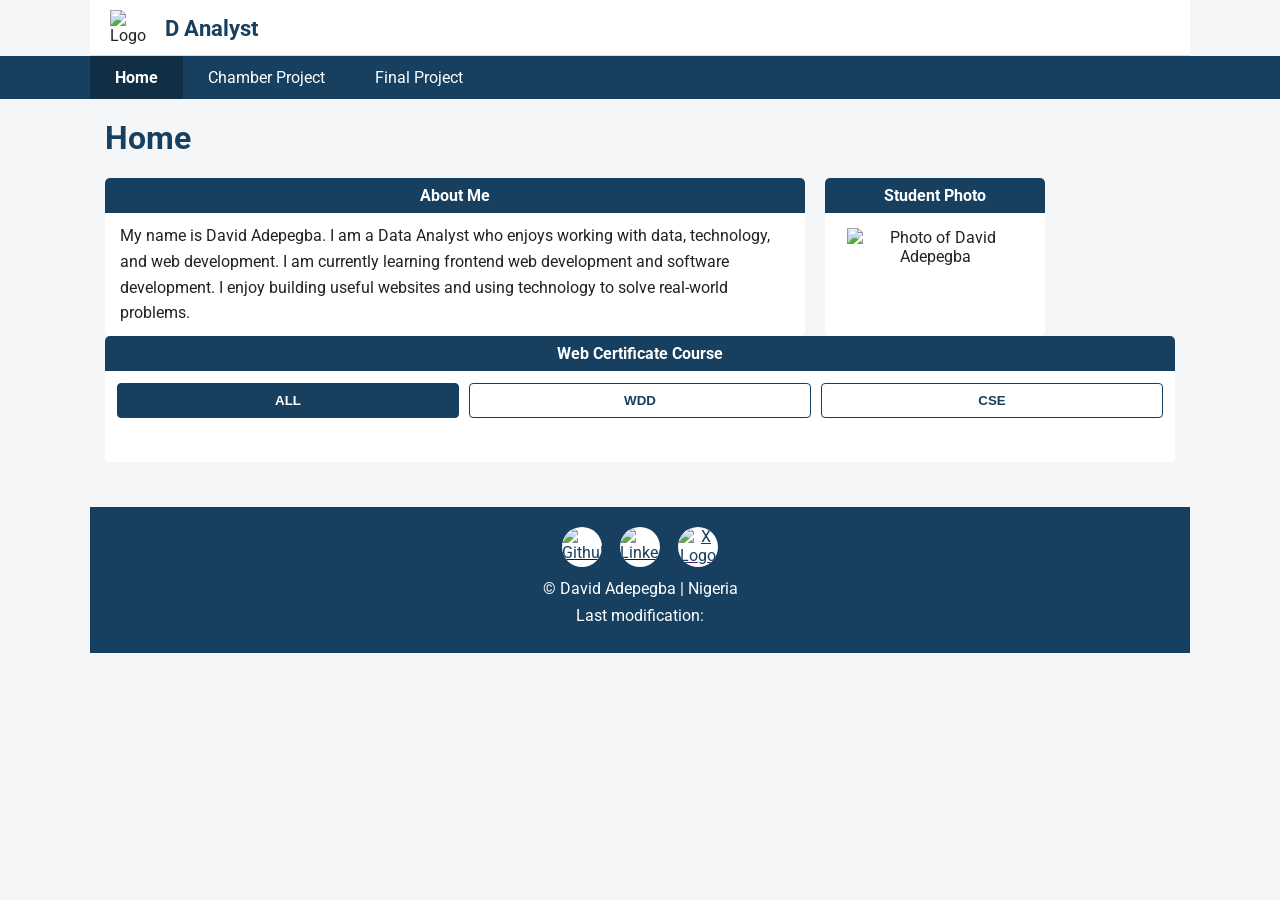
==== index.html @ 02bd88a6 "week 1 task" ====
<!DOCTYPE html>
<html lang="en">

<head>
    <meta charset="UTF-8">

    <meta name="viewport" content="width=device-width, initial-scale=1.0">

    <meta name="author" content="David Adepegba">

    <meta name="description"
        content="This assignment demonstrates your prerequisite knowledge by applying HTML, CSS, and JavaScript to the design and development of your course home page.">

    <title>David Adepegaba | Course Home page</title>

    <link href="https://fonts.googleapis.com/css2?family=Roboto:wght@400;500;700&display=swap" rel="stylesheet">


    <link rel="stylesheet" href="styles/base.css">

    <script src="scripts/navigation.js" defer></script>
</head>

<body>
    <header>

        <img src="images/logo.svg" alt="Logo">
        <span>D Analyst</span>
        <button id="ham-btn" class="hamburger"></button>

    </header>

    <nav id="nav-bar" class="navigation">
        <ul>
            <li class="current"><a href="#">Home</a></li>
            <li><a href="">Chamber Project</a></li>
            <li><a href="">Final Project</a></li>
        </ul>
    </nav>

    <main>
        <h1>Home</h1>
        <div class="top">
            <section class="about">
                <h2>About Me</h2>
                <p>My name is David Adepegba. I am a Data Analyst who enjoys
                    working with data, technology, and web development.
                    I am currently learning frontend web development and
                    software development. I enjoy building useful websites
                    and using technology to solve real-world problems.</p>

            </section>

            <section class="photo">
                <h2>Student Photo</h2>
                <img src="images/Passport_1.jpeg" alt="Photo of David Adepegba">
            </section>
        </div>

        <section class="certificate">
            <h2>Web Certificate Course</h2>
            <div class="course-btn">
                <button id="all-btn" class="active" type="button">ALL</button>

                <button id="wdd-btn" type="button">WDD</button>

                <button id="cse-btn" type="button">CSE</button>
            </div>
            <div id="course-container" class="course-container"></div>
            <p id="credit-total" class="credit-total"></p>
        </section>
    </main>
    <footer>
        <div class="social-links">
            <a href="https://github.com/adepegba1"><img src="images/github.svg" alt="Github Logo"></a>
            <a href="https://www.linkedin.com/in/adepegbadavid1/"><img src="images/linkedin.svg"
                    alt="LinkedIn Logo"></a>
            <a href=""><img src="images/twitter.svg" alt="X Logo"></a>

        </div>
        <p> &copy; <span id="currentyear"></span>David Adepegba | Nigeria</p>

        <p>Last modification: <span id="lastModified"></span>
        </p>
    </footer>
</body>

</html>
---- styles/base.css ----
* {
  box-sizing: border-box;
}
body {
  margin: 0;
  font-family: "Roboto", sans-serif;
  background-color: #f4f6f8;
  color: #222;
  overflow-x: hidden;
}

/******************** HEADER ************************/
header {
  display: grid;
  grid-template-columns: 45px 1fr 45px;
  align-items: center;
  padding: 10px 15px;
  background-color: white;
  border-bottom: 1px solid #ddd;
  /* column-gap: 8px; */
}
header img {
  display: block;
  width: 100%;
  height: auto;
}
header span {
  font-size: 1.4rem;
  font-weight: 700;
  color: #173f5f;
  margin-left: 10px;
}

/*************** HAMBURGER NAVIGATION *********************/
.hamburger {
  background: transparent;
  border: none;
  cursor: pointer;
  width: 40px;
  height: 40px;
}
.hamburger::before {
  content: "\2630";
  font-size: 1.8rem;
  color: #173f5f;
}
.hamburger.show::before {
  content: "\00D7";
}

/*************** NAVIGATION *********************/
.navigation {
  display: none;
}
.navigation.show {
  display: block;
}
.navigation ul {
  list-style: none;
  margin: 0;
  padding: 0;
  background-color: #173f5f;
}
.navigation a {
  display: block;
  padding: 14px 18px;
  color: white;
  text-decoration: none;
  border-bottom: 1px solid rgba(255, 255, 255, 0.2);
}
.navigation li.current {
  background-color: #102f45;
  font-weight: 700;
}
.navigation a:hover {
  background-color: #2a9d8f;
  color: white;
}

/* MAIN */
main {
  width: 92%;
  margin: 0 auto;
  padding-bottom: 20px;
}
h1 {
  margin-top: 20px;
  color: #173f5f;
  font-size: 2rem;
}

/* SECTION */
section {
  background-color: white;
  margin-bottom: 15px;
  border-radius: 5px;
  overflow: hidden;
}
section h2 {
  margin: 0;
  text-align: center;
  padding: 8px;
  background-color: #173f5f;
  color: white;
  font-size: 1rem;
}

/* ABOUT ME */
.about p {
  padding: 10px 15px;
  line-height: 1.6;
  margin: 0;
}

/* STUDENT PHOTO */
.photo {
  text-align: center;
}
.photo img {
  max-width: 500px;
  width: 80%;
  height: auto;
  margin: 15px auto;
  display: block;
  object-fit: cover;
}

/* COURSE BUTTONS */
.course-btn {
  display: flex;
  gap: 10px;
  padding: 12px;
  flex-wrap: wrap;
}
.course-btn button {
  flex: 1;
  min-width: 80px;
  padding: 9px;
  border: 1px solid #173f5f;
  border-radius: 4px;
  background-color: white;
  color: #173f5f;
  cursor: pointer;
  font-weight: 700;
}
.course-btn button:hover {
  background-color: #2a9d8f;
  color: white;
}
.course-btn button.active {
  background-color: #173f5f;
  color: white;
}

/* COURSE CARD */
.course-container {
  display: grid;
  grid-template-columns: 1fr;
  gap: 10px;
  padding: 0 12px 12px;
}
.course-card {
  border: 1px solid #ccc;
  border-radius: 5px;
  text-align: center;
  padding: 12px;
  background-color: #f4f6f8;
}
.course-card h3 {
  margin: 0 0 5px;
  color: #173f5f;
  font-size: 1rem;
}
.course-card p {
  margin: 5px 0;
}
.course-card.completed {
  background-color: #dff3ee;
  border: 2px solid #2a9d8f;
}
.completed-label {
  color: #176b5d;
  font-weight: 700;
}

/* CREDIT TOTAL */
.credit-total {
  text-align: center;
  font-weight: 700;
  padding: 10px;
  margin: 0;
}

/* FOOTER */
footer {
  background-color: #173f5f;
  color: white;
  text-align: center;
  padding: 20px 15px;
  margin-top: 20px;
}
footer p {
  margin: 8px 0;
}

/* SOCIAL LINKS */
.social-links {
  display: flex;
  justify-content: center;
  gap: 18px;
  margin-bottom: 12px;
}
.social-links a img {
  width: 40px;
  height: 40px;
  display: flex;
  align-items: center;
  justify-content: center;
  background-color: white;
  color: #173f5f;
  text-decoration: none;
  border-radius: 50%;
}
.social-links a:hover {
  background-color: #2a9d8f;
  color: white;
}

@media only screen and (min-width: 38rem) {
  /* HEADER */
  header {
    max-width: 1100px;
    margin: 0 auto;
    grid-template-columns: 45px 1fr;
    padding: 10px 20px;
  }

  .hamburger {
    display: none;
  }

  /* NAVIGATION */
  .navigation {
    display: block;
    background-color: #173f5f;
  }
  .navigation ul {
    max-width: 1100px;
    margin: 0 auto;
    display: flex;
  }
  .navigation li {
    flex: 0 0 auto;
  }
  .navigation a {
    padding: 12px 25px;
    border-bottom: none;
  }

  /* MAIN */
  main {
    max-width: 1100px;
    margin: 0 auto;
    padding: 0 15px 30px;
  }
  .top {
    display: grid;
    grid-template-columns: 2fr 1fr;
    gap: 20px;
    align-items: stretch;
  }
  .top section {
    margin-bottom: 0;
  }

  /* PHOTO */
  .photo {
    max-width: 220px;
  }

  /* COURSE CARD */
  .course-container {
    grid-template-columns: repeat(3, 1fr);
    gap: 15px;
  }
  .course-card {
    min-height: 90px;
    display: flex;
    flex-direction: column;
    justify-content: center;
  }

  /* FOOTER */
  footer {
    max-width: 1100px;
    margin: 0 auto;
  }
}
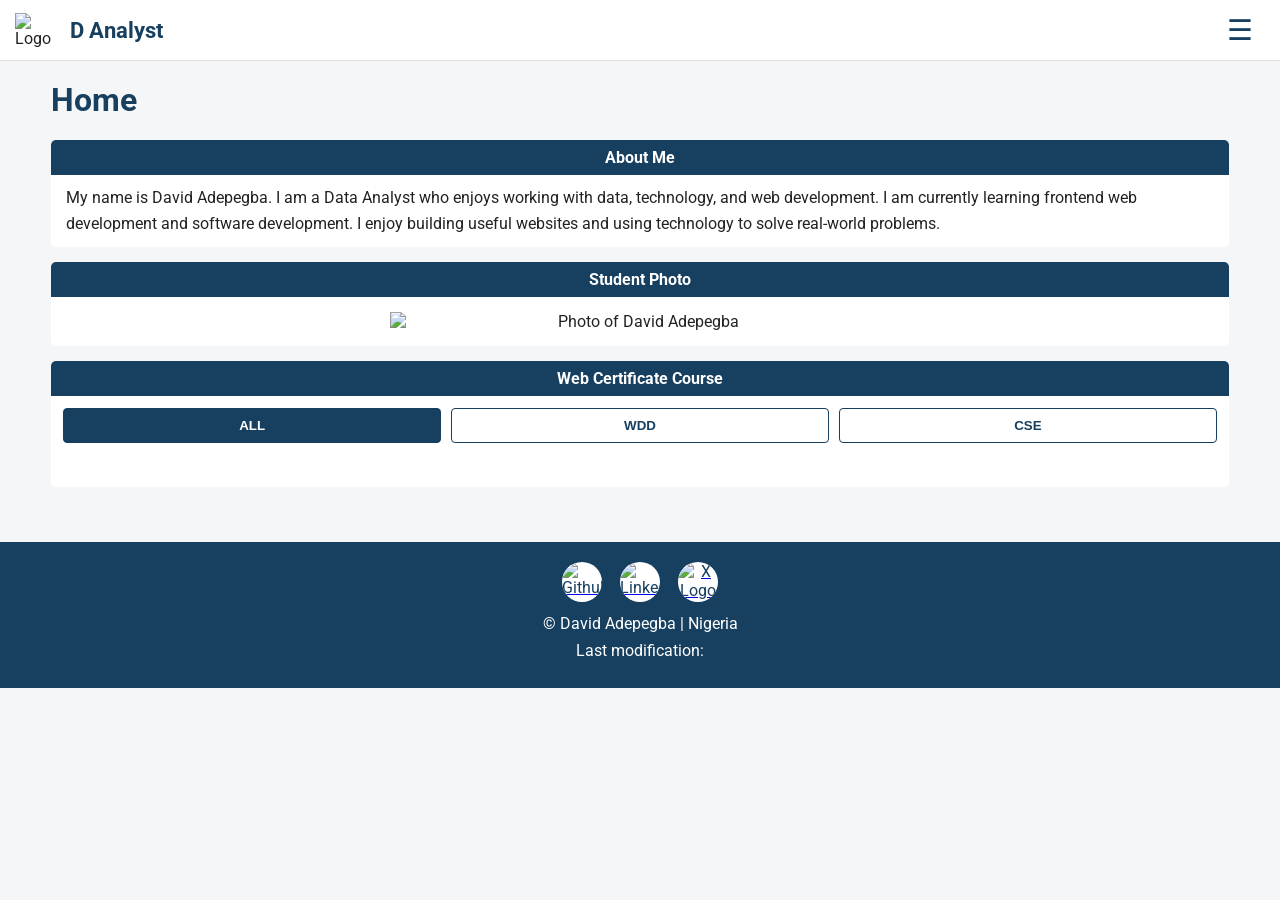
==== commit 581f253d: "week 1 task" ====
--- a/index.html
+++ b/index.html
@@ -33,8 +33,8 @@
     <nav id="nav-bar" class="navigation">
         <ul>
             <li class="current"><a href="#">Home</a></li>
-            <li><a href="">Chamber Project</a></li>
-            <li><a href="">Final Project</a></li>
+            <li><a href="#">Chamber Project</a></li>
+            <li><a href="#">Final Project</a></li>
         </ul>
     </nav>
 
@@ -53,7 +53,7 @@
 
             <section class="photo">
                 <h2>Student Photo</h2>
-                <img src="images/Passport_1.jpeg" alt="Photo of David Adepegba">
+                <img src="images/passport_1.jpeg" alt="Photo of David Adepegba">
             </section>
         </div>
 
@@ -75,7 +75,7 @@
             <a href="https://github.com/adepegba1"><img src="images/github.svg" alt="Github Logo"></a>
             <a href="https://www.linkedin.com/in/adepegbadavid1/"><img src="images/linkedin.svg"
                     alt="LinkedIn Logo"></a>
-            <a href=""><img src="images/twitter.svg" alt="X Logo"></a>
+            <a href="https://x.com/adepegbadavid1"><img src="images/twitter.svg" alt="X Logo"></a>
 
         </div>
         <p> &copy; <span id="currentyear"></span>David Adepegba | Nigeria</p>
--- a/styles/base.css
+++ b/styles/base.css
@@ -225,74 +225,3 @@
   background-color: #2a9d8f;
   color: white;
 }
-
-@media only screen and (min-width: 38rem) {
-  /* HEADER */
-  header {
-    max-width: 1100px;
-    margin: 0 auto;
-    grid-template-columns: 45px 1fr;
-    padding: 10px 20px;
-  }
-
-  .hamburger {
-    display: none;
-  }
-
-  /* NAVIGATION */
-  .navigation {
-    display: block;
-    background-color: #173f5f;
-  }
-  .navigation ul {
-    max-width: 1100px;
-    margin: 0 auto;
-    display: flex;
-  }
-  .navigation li {
-    flex: 0 0 auto;
-  }
-  .navigation a {
-    padding: 12px 25px;
-    border-bottom: none;
-  }
-
-  /* MAIN */
-  main {
-    max-width: 1100px;
-    margin: 0 auto;
-    padding: 0 15px 30px;
-  }
-  .top {
-    display: grid;
-    grid-template-columns: 2fr 1fr;
-    gap: 20px;
-    align-items: stretch;
-  }
-  .top section {
-    margin-bottom: 0;
-  }
-
-  /* PHOTO */
-  .photo {
-    max-width: 220px;
-  }
-
-  /* COURSE CARD */
-  .course-container {
-    grid-template-columns: repeat(3, 1fr);
-    gap: 15px;
-  }
-  .course-card {
-    min-height: 90px;
-    display: flex;
-    flex-direction: column;
-    justify-content: center;
-  }
-
-  /* FOOTER */
-  footer {
-    max-width: 1100px;
-    margin: 0 auto;
-  }
-}
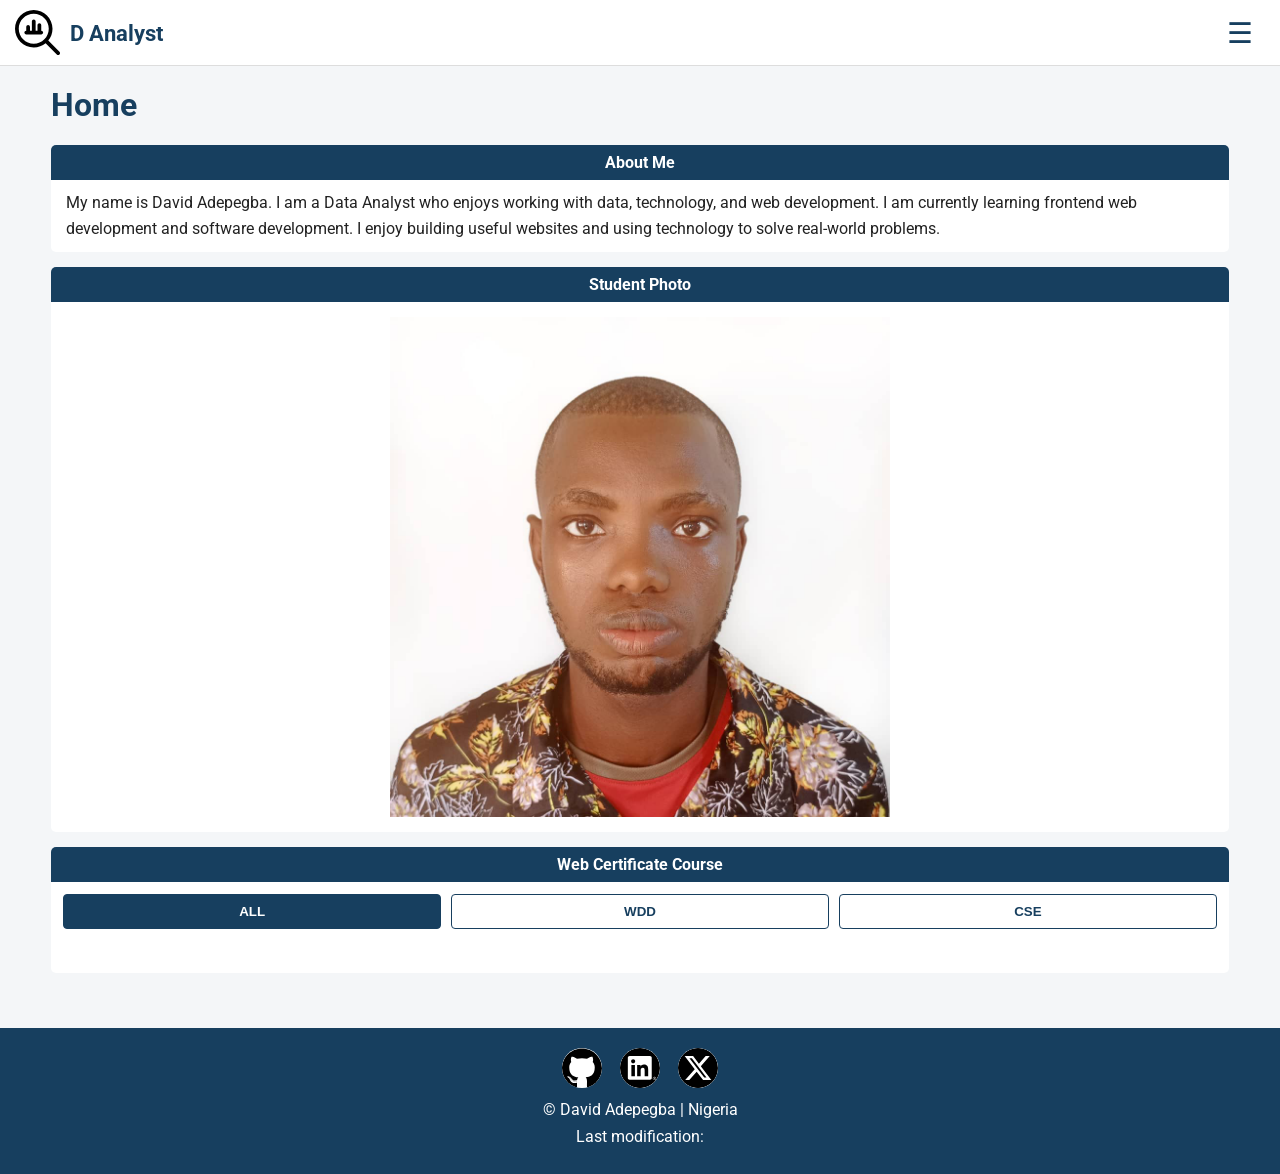
==== commit e204f894: "week 1 task" ====
--- a/index.html
+++ b/index.html
@@ -13,6 +13,9 @@
 
     <title>David Adepegaba | Course Home page</title>
 
+    <link rel="preconnect" href="https://fonts.gstatic.com" crossorigin>
+
+    <!-- Loads the Roboto font -->
     <link href="https://fonts.googleapis.com/css2?family=Roboto:wght@400;500;700&display=swap" rel="stylesheet">
 
 
@@ -24,7 +27,7 @@
 <body>
     <header>
 
-        <img src="images/logo.svg" alt="Logo">
+        <img src="images/logo.svg" alt="Company Logo">
         <span>D Analyst</span>
         <button id="ham-btn" class="hamburger"></button>
 
@@ -75,7 +78,7 @@
             <a href="https://github.com/adepegba1"><img src="images/github.svg" alt="Github Logo"></a>
             <a href="https://www.linkedin.com/in/adepegbadavid1/"><img src="images/linkedin.svg"
                     alt="LinkedIn Logo"></a>
-            <a href="https://x.com/adepegbadavid1"><img src="images/twitter.svg" alt="X Logo"></a>
+            <a href="https://x.com/adepegbadavid1"><img src="images/twitter.svg" alt="Twitter Logo"></a>
 
         </div>
         <p> &copy; <span id="currentyear"></span>David Adepegba | Nigeria</p>
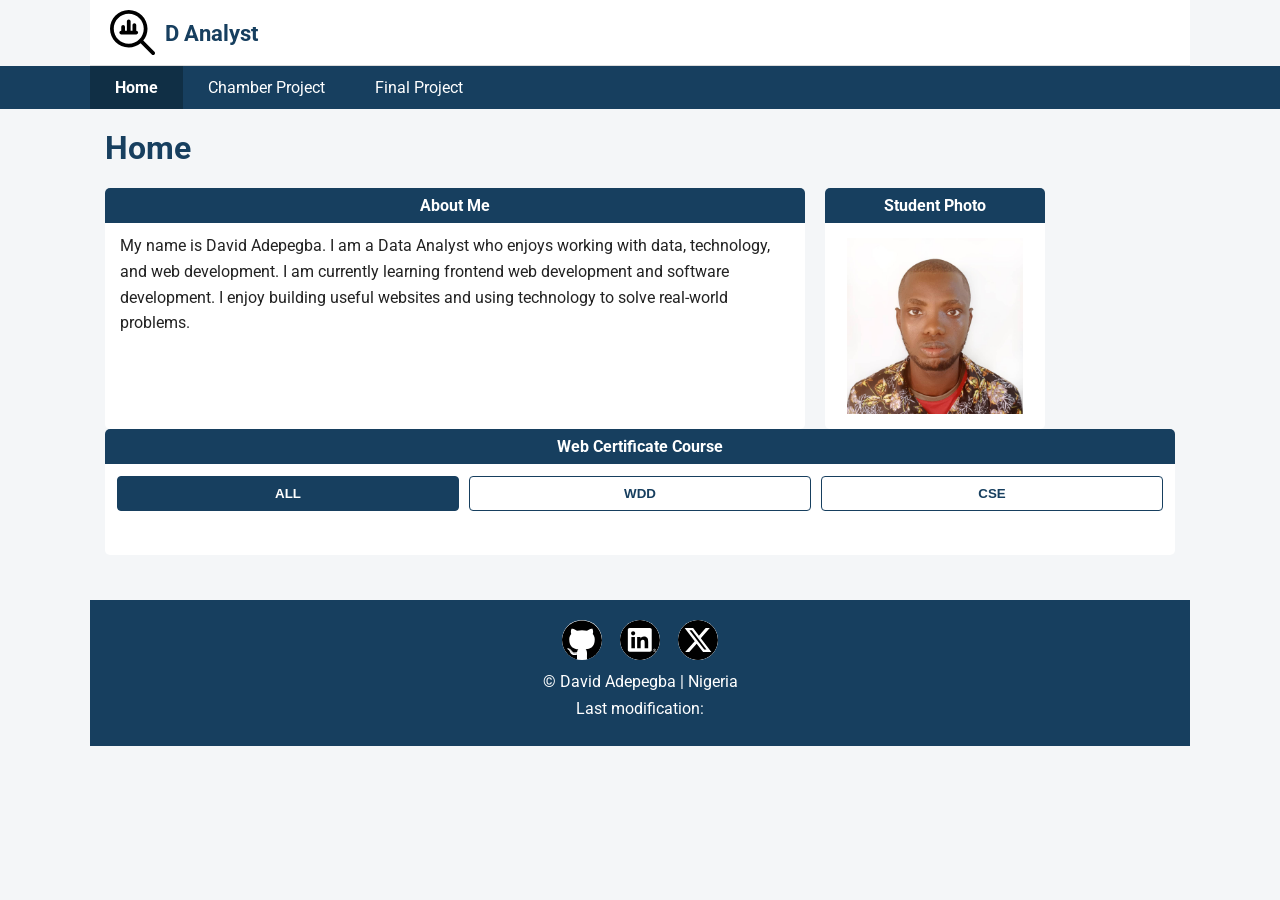
==== commit 14a0778e: "week 1 task" ====
--- a/index.html
+++ b/index.html
@@ -20,6 +20,7 @@
 
 
     <link rel="stylesheet" href="styles/base.css">
+    <link rel="stylesheet" href="styles/larger.css">
 
     <script src="scripts/navigation.js" defer></script>
 </head>
--- a/styles/larger.css
+++ b/styles/larger.css
@@ -0,0 +1,70 @@
+@media only screen and (min-width: 38rem) {
+  /* HEADER */
+  header {
+    max-width: 1100px;
+    margin: 0 auto;
+    grid-template-columns: 45px 1fr;
+    padding: 10px 20px;
+  }
+
+  .hamburger {
+    display: none;
+  }
+
+  /* NAVIGATION */
+  .navigation {
+    display: block;
+    background-color: #173f5f;
+  }
+  .navigation ul {
+    max-width: 1100px;
+    margin: 0 auto;
+    display: flex;
+  }
+  .navigation li {
+    flex: 0 0 auto;
+  }
+  .navigation a {
+    padding: 12px 25px;
+    border-bottom: none;
+  }
+
+  /* MAIN */
+  main {
+    max-width: 1100px;
+    margin: 0 auto;
+    padding: 0 15px 30px;
+  }
+  .top {
+    display: grid;
+    grid-template-columns: 2fr 1fr;
+    gap: 20px;
+    align-items: stretch;
+  }
+  .top section {
+    margin-bottom: 0;
+  }
+
+  /* PHOTO */
+  .photo {
+    max-width: 220px;
+  }
+
+  /* COURSE CARD */
+  .course-container {
+    grid-template-columns: repeat(3, 1fr);
+    gap: 15px;
+  }
+  .course-card {
+    min-height: 90px;
+    display: flex;
+    flex-direction: column;
+    justify-content: center;
+  }
+
+  /* FOOTER */
+  footer {
+    max-width: 1100px;
+    margin: 0 auto;
+  }
+}
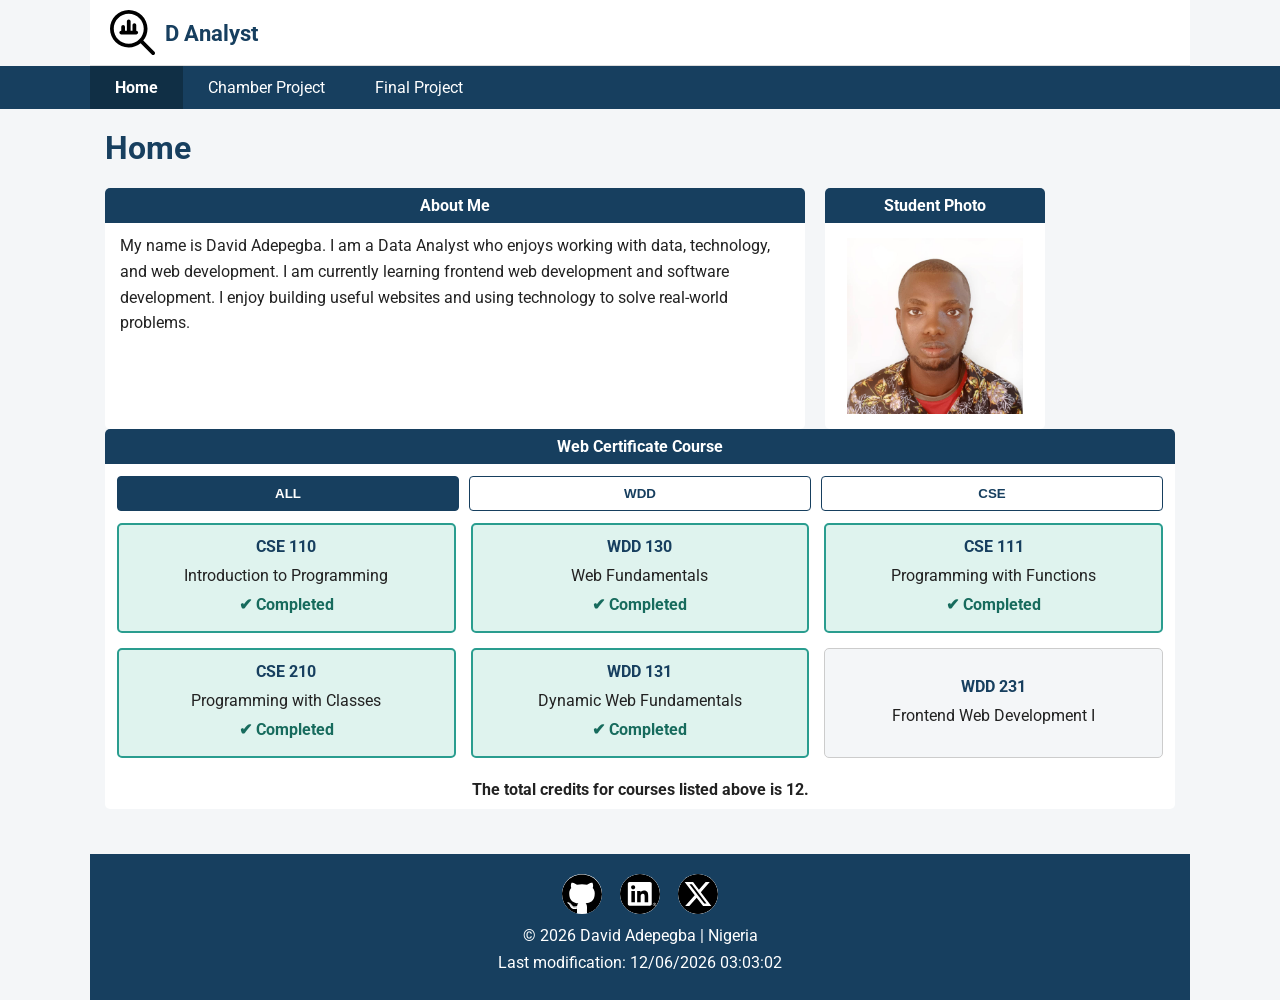
==== commit 47cb5867: "Week 1 project" ====
--- a/index.html
+++ b/index.html
@@ -13,11 +13,10 @@
 
     <title>David Adepegaba | Course Home page</title>
 
+    <link rel="preconnect" href="https://fonts.googleapis.com">
     <link rel="preconnect" href="https://fonts.gstatic.com" crossorigin>
-
-    <!-- Loads the Roboto font -->
-    <link href="https://fonts.googleapis.com/css2?family=Roboto:wght@400;500;700&display=swap" rel="stylesheet">
-
+    <link href="https://fonts.googleapis.com/css2?family=Roboto:ital,wght@0,100..900;1,100..900&display=swap"
+        rel="stylesheet">
 
     <link rel="stylesheet" href="styles/base.css">
     <link rel="stylesheet" href="styles/larger.css">
@@ -82,7 +81,7 @@
             <a href="https://x.com/adepegbadavid1"><img src="images/twitter.svg" alt="Twitter Logo"></a>
 
         </div>
-        <p> &copy; <span id="currentyear"></span>David Adepegba | Nigeria</p>
+        <p> &copy; <span id="currentyear"></span> David Adepegba | Nigeria</p>
 
         <p>Last modification: <span id="lastModified"></span>
         </p>
